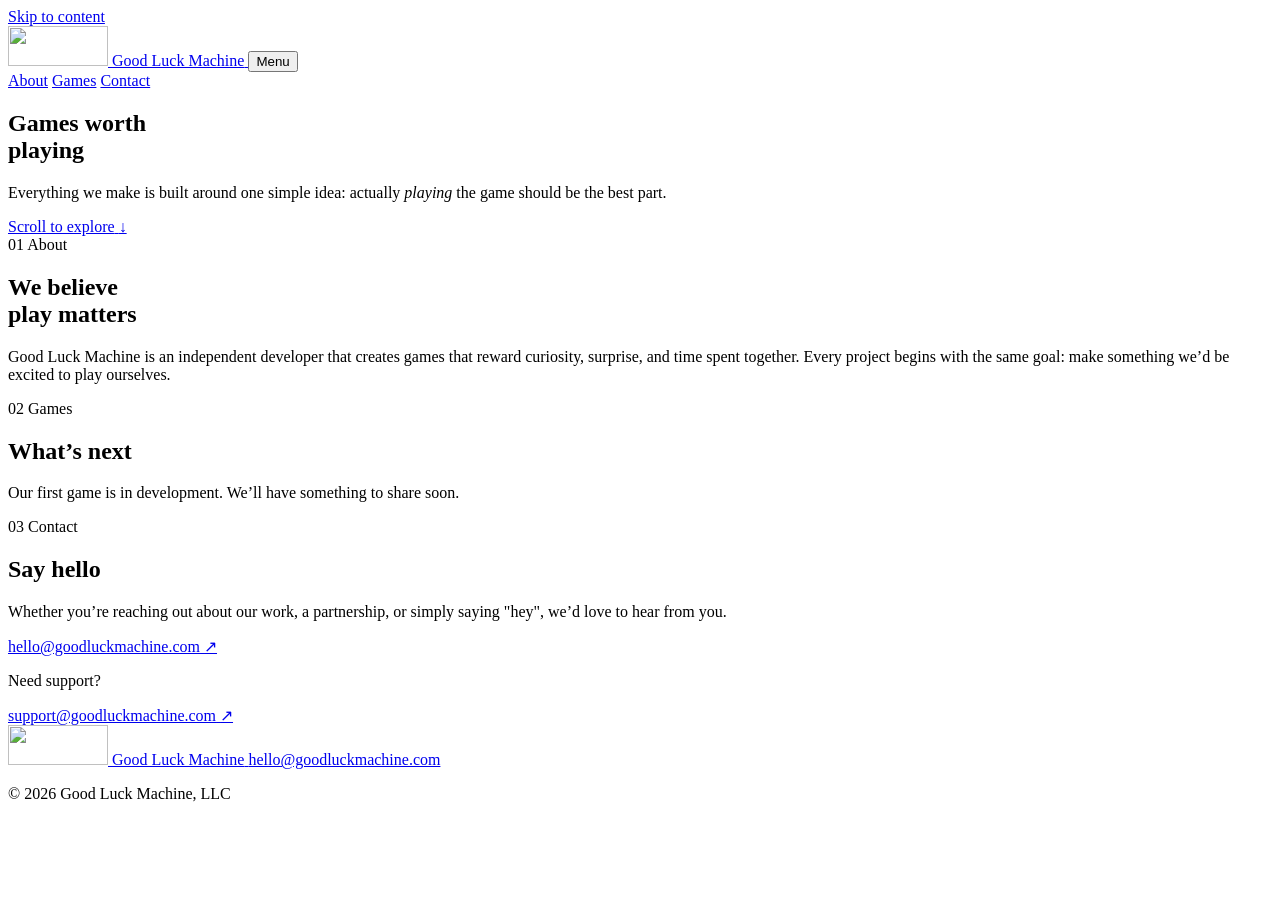
==== index.html @ a038a01f "Refine copy for clarity and engagement in hero, about, games, and contact sections" ====
<!doctype html>
<html lang="en">
  <head>
    <meta charset="UTF-8" />
    <meta name="viewport" content="width=device-width, initial-scale=1" />
    <meta
      name="description"
      content="Good Luck Machine is an independent developer creating inviting, surprising, and rewarding games built around&nbsp;play."
    />
    <meta name="theme-color" content="#f3f0e7" />
    <meta property="og:title" content="Good Luck Machine — Games Worth Playing" />
    <meta
      property="og:description"
      content="Good Luck Machine is an independent developer creating inviting, surprising, and rewarding games built around&nbsp;play."
    />
    <meta property="og:type" content="website" />
    <title>Good Luck Machine — Games Worth Playing</title>
    <link rel="icon" href="favicon.png" type="image/png" />
    <link rel="stylesheet" href="styles.css" />
    <script src="script.js" defer></script>
  </head>
  <body>
    <a class="skip-link" href="#main">Skip to content</a>

    <header class="site-header">
      <a class="wordmark" href="#top" aria-label="Good Luck Machine, home">
        <img src="assets/images/glm-logo.png" alt="" width="100" height="40" />
        <span>Good Luck Machine</span>
      </a>

      <button class="menu-toggle" type="button" aria-expanded="false" aria-controls="site-nav">
        Menu
      </button>

      <nav class="site-nav" id="site-nav" aria-label="Primary navigation">
        <a href="#about">About</a>
        <a href="#games">Games</a>
        <a href="#contact">Contact</a>
      </nav>
    </header>

    <main id="main">
      <section class="hero" id="top">
        <div class="hero-copy">
          <h1 class="reveal">Games worth<br /><span>playing</span></h1>
          <p class="hero-intro section-blurb reveal">
            Everything we make is built around one simple idea: actually <i>playing</i>
            the game should be the best&nbsp;part.
          </p>
        </div>

        <a class="scroll-cue" href="#about">
          <span>Scroll to explore</span>
          <span aria-hidden="true">↓</span>
        </a>
      </section>

      <section class="about" id="about">
        <div class="section-label reveal">
          <span>01</span>
          <span>About</span>
        </div>

        <div class="about-copy">
          <h2 class="reveal">We believe<br />play matters</h2>
          <p class="section-blurb reveal">
            Good Luck Machine is an independent developer that creates games
            that reward curiosity, surprise, and time spent&nbsp;together. Every
            project begins with the same goal: make something we’d be excited to
            play&nbsp;ourselves.
          </p>
        </div>
      </section>

      <section class="games" id="games">
        <div class="section-label reveal">
          <span>02</span>
          <span>Games</span>
        </div>

        <div class="games-copy reveal">
          <h2>What’s next</h2>
          <p class="section-blurb">
            Our first game is in&nbsp;development. We’ll have something to share&nbsp;soon.
          </p>
        </div>
      </section>

      <section class="contact" id="contact">
        <div class="section-label reveal">
          <span>03</span>
          <span>Contact</span>
        </div>

        <div class="contact-copy reveal">
          <h2>Say&nbsp;hello</h2>
          <p class="section-blurb">
            Whether you’re reaching out about our work, a partnership, or simply
            saying "hey", we’d love to hear from&nbsp;you.
          </p>
          <a class="email-link" href="mailto:hello@goodluckmachine.com">
            <span>hello@goodluckmachine.com</span>
            <span aria-hidden="true">↗</span>
          </a>
          <p class="section-blurb support-prompt">Need&nbsp;support?</p>
          <a class="email-link" href="mailto:support@goodluckmachine.com">
            <span>support@goodluckmachine.com</span>
            <span aria-hidden="true">↗</span>
          </a>
        </div>
      </section>
    </main>

    <footer>
      <a class="footer-name" href="#top">
        <img src="assets/images/glm-logo.png" alt="" width="100" height="40" />
        <span>Good Luck Machine</span>
      </a>
      <a href="mailto:hello@goodluckmachine.com">hello@goodluckmachine.com</a>
      <p>© <span id="year">2026</span> Good Luck Machine, LLC</p>
    </footer>
  </body>
</html>
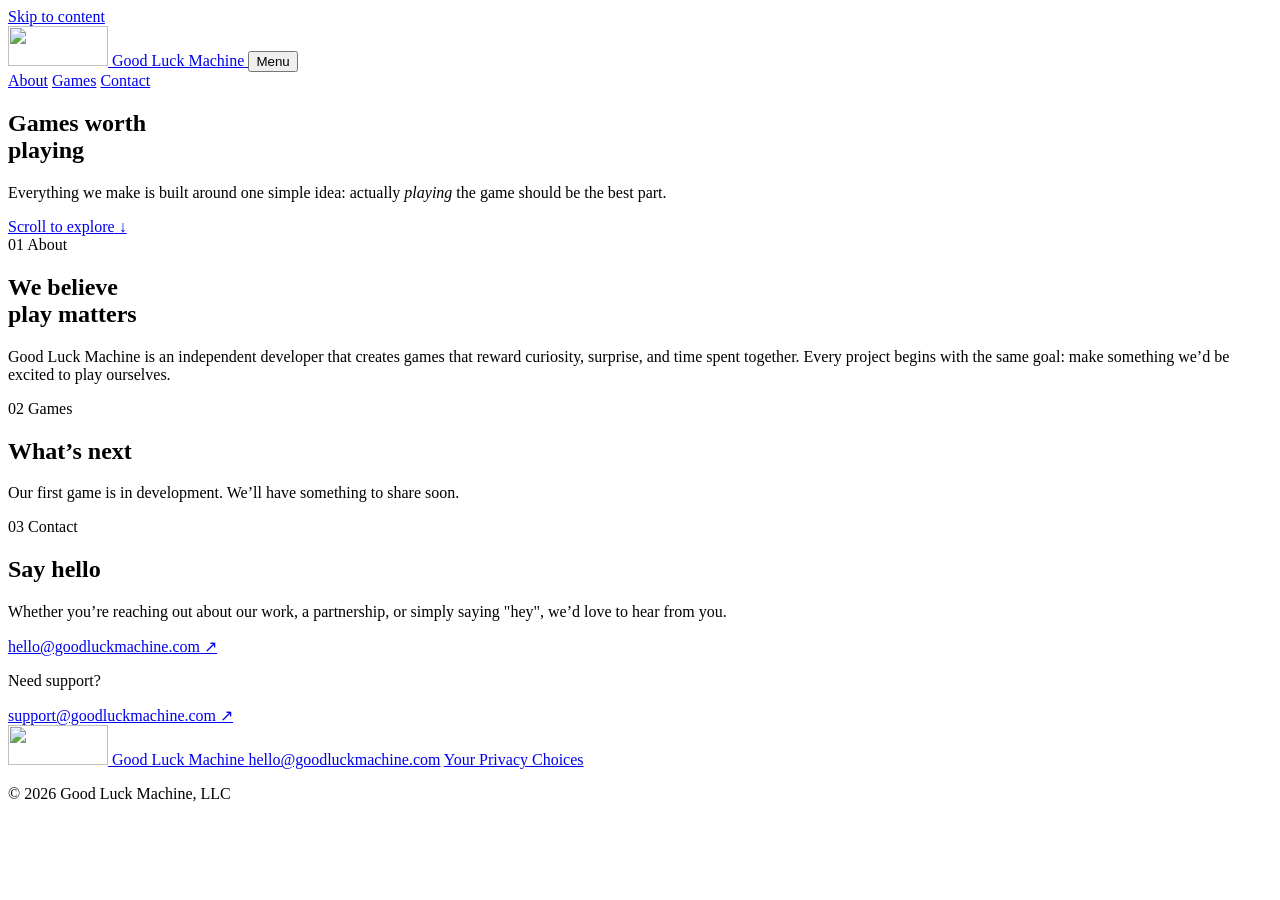
==== commit 02e3c197: "Update privacy policy for attribution, ad measurement, and US state rights; link from footer Co-Auth" ====
--- a/index.html
+++ b/index.html
@@ -117,6 +117,7 @@
         <span>Good Luck Machine</span>
       </a>
       <a href="mailto:hello@goodluckmachine.com">hello@goodluckmachine.com</a>
+      <a href="privacy/#us-rights">Your Privacy Choices</a>
       <p>© <span id="year">2026</span> Good Luck Machine, LLC</p>
     </footer>
   </body>
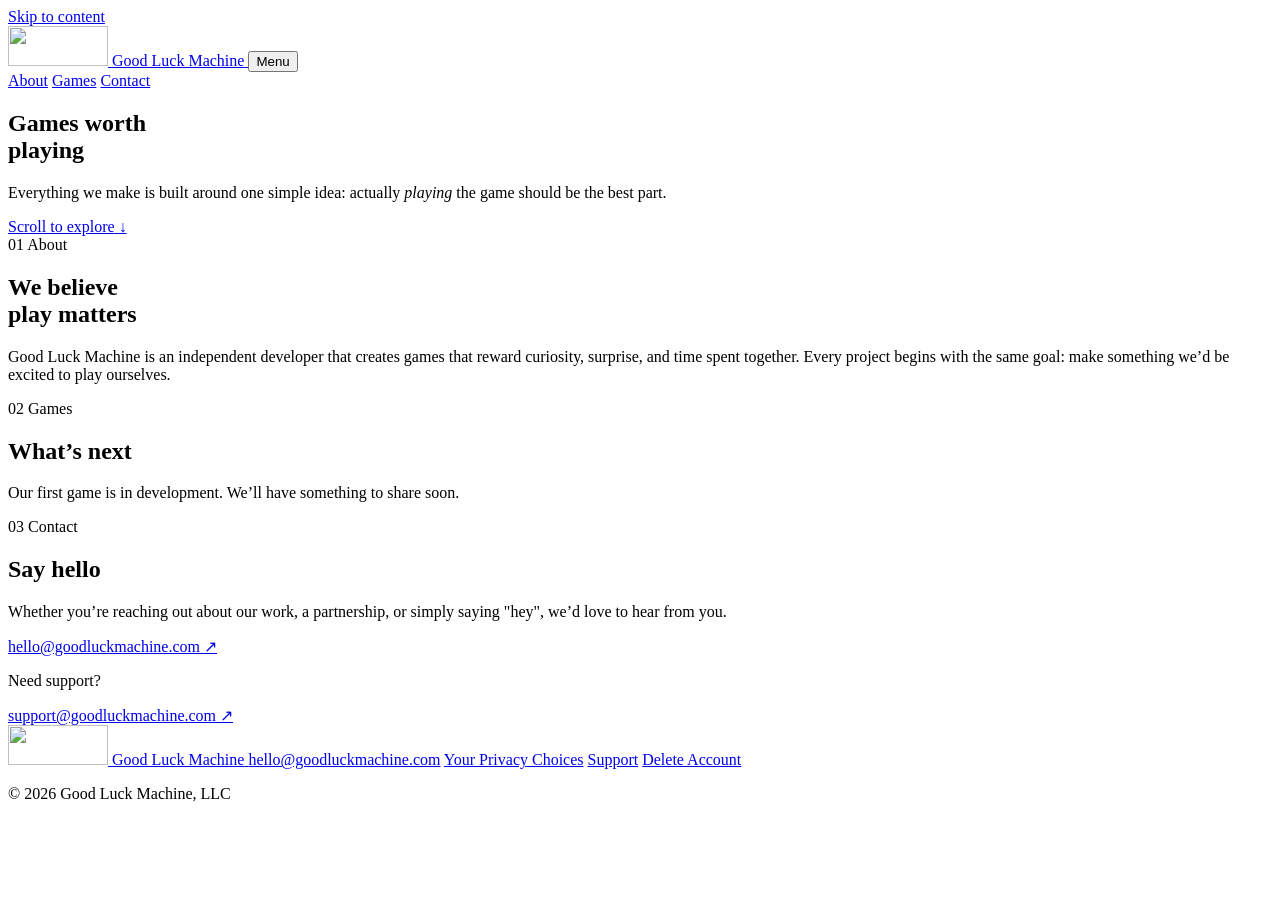
==== commit 895fca5c: "Add support and delete-account pages, footer links, deletion link in privacy policy Co-Authored-By: " ====
--- a/index.html
+++ b/index.html
@@ -118,6 +118,8 @@
       </a>
       <a href="mailto:hello@goodluckmachine.com">hello@goodluckmachine.com</a>
       <a href="privacy/#us-rights">Your Privacy Choices</a>
+      <a href="support/">Support</a>
+      <a href="delete-account/">Delete Account</a>
       <p>© <span id="year">2026</span> Good Luck Machine, LLC</p>
     </footer>
   </body>
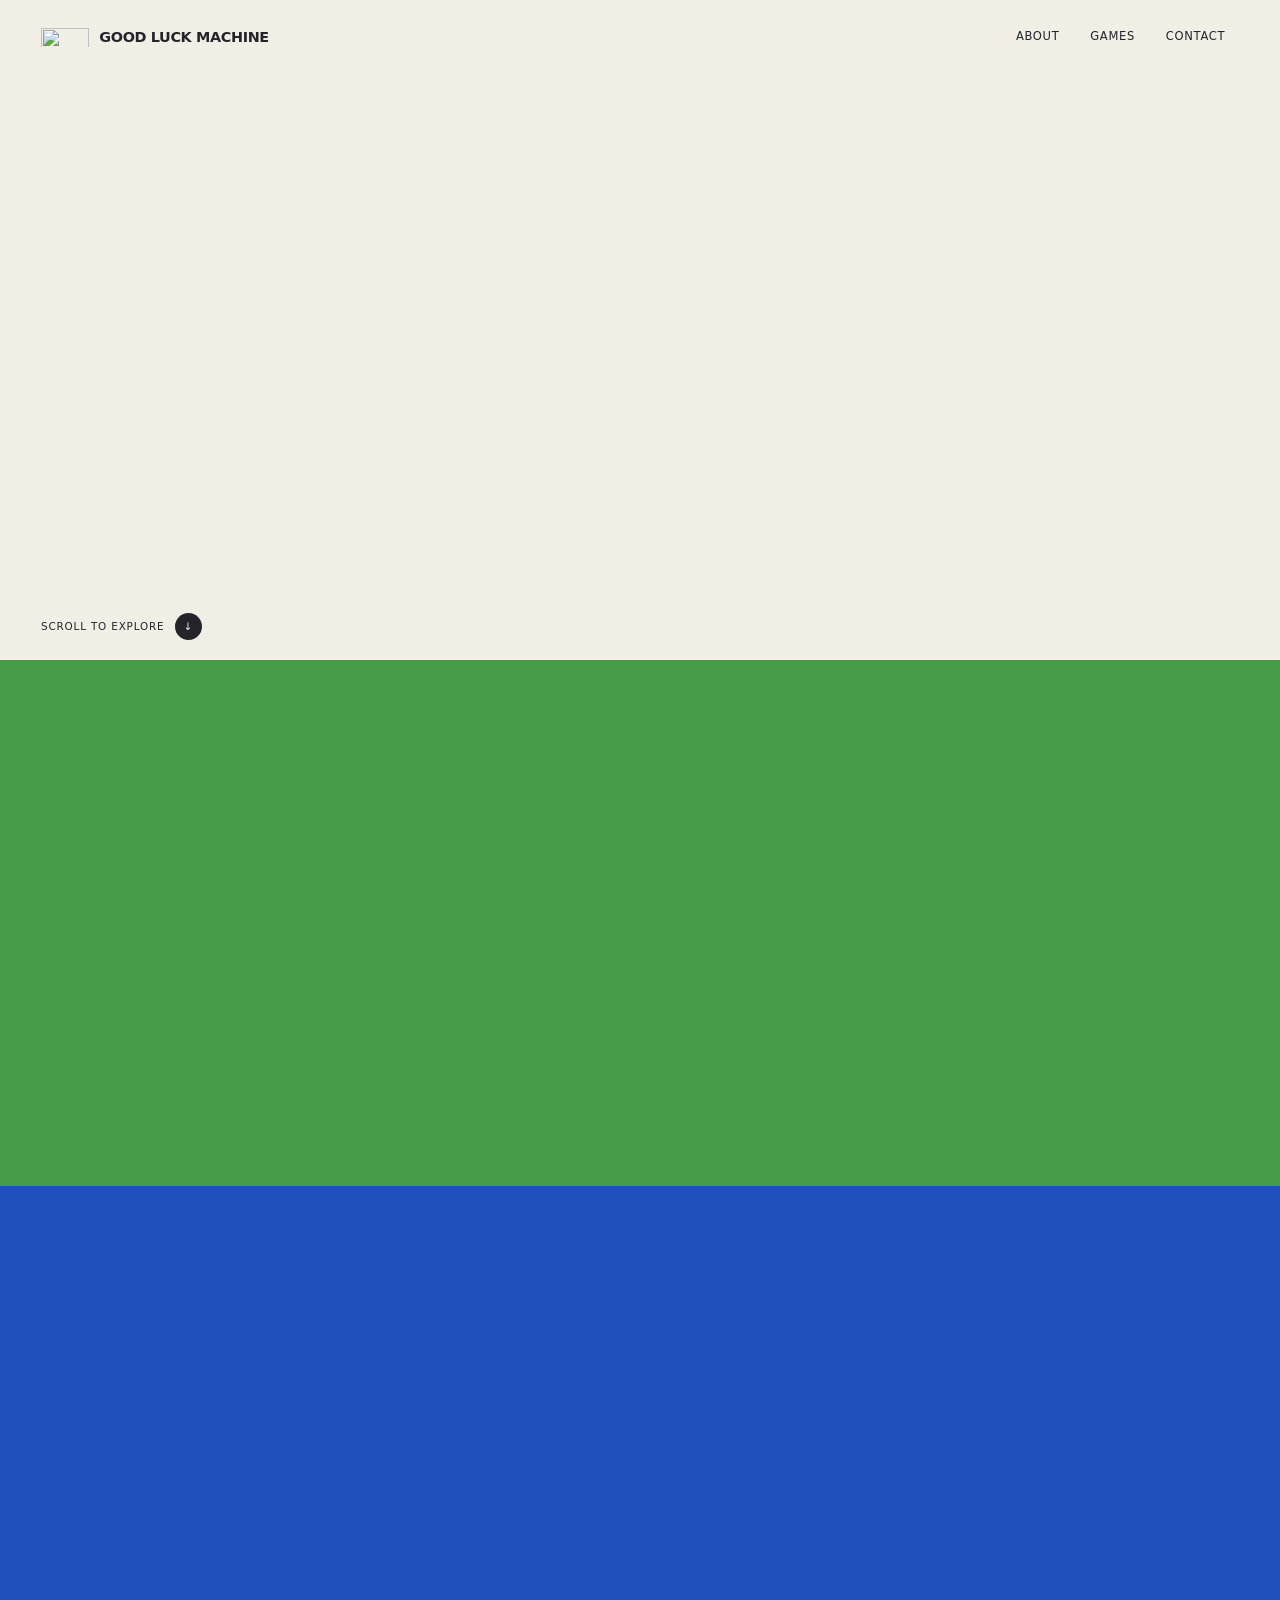
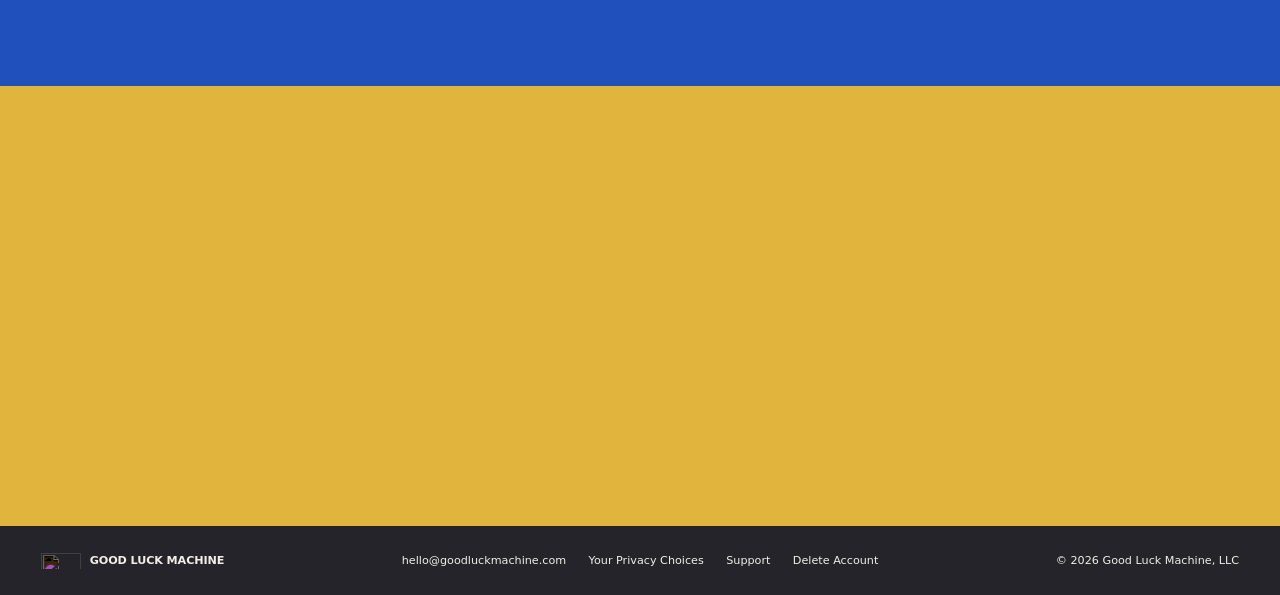
==== commit 5ea17141: "Fix footer layout: group links in one column Co-Authored-By: Claude Sonnet 5.5 <noreply@anthropic.co" ====
--- a/index.html
+++ b/index.html
@@ -116,10 +116,12 @@
         <img src="assets/images/glm-logo.png" alt="" width="100" height="40" />
         <span>Good Luck Machine</span>
       </a>
-      <a href="mailto:hello@goodluckmachine.com">hello@goodluckmachine.com</a>
-      <a href="privacy/#us-rights">Your Privacy Choices</a>
-      <a href="support/">Support</a>
-      <a href="delete-account/">Delete Account</a>
+      <nav class="footer-links" aria-label="Footer">
+        <a href="mailto:hello@goodluckmachine.com">hello@goodluckmachine.com</a>
+        <a href="privacy/#us-rights">Your Privacy Choices</a>
+        <a href="support/">Support</a>
+        <a href="delete-account/">Delete Account</a>
+      </nav>
       <p>© <span id="year">2026</span> Good Luck Machine, LLC</p>
     </footer>
   </body>
--- a/styles.css
+++ b/styles.css
@@ -0,0 +1,586 @@
+@font-face {
+  font-family: "Geist";
+  src: url("assets/fonts/Geist-Variable.woff2") format("woff2-variations");
+  font-style: normal;
+  font-weight: 100 900;
+  font-display: swap;
+}
+
+:root {
+  --paper: #f1eee6;
+  --ink: #24242a;
+  --blue: #2050bb;
+  --green: #469b49;
+  --orange: #e98030;
+  --yellow: #e1b43d;
+  --line: 3px solid var(--ink);
+  --pad: clamp(1rem, 3.2vw, 3.5rem);
+}
+
+* {
+  box-sizing: border-box;
+}
+
+html {
+  width: 100%;
+  max-width: 100%;
+  scroll-behavior: smooth;
+  overflow-x: hidden;
+  overflow-x: clip;
+}
+
+body {
+  width: 100%;
+  max-width: 100%;
+  margin: 0;
+  overflow-x: hidden;
+  overflow-x: clip;
+  background: var(--paper);
+  color: var(--ink);
+  font-family: "Geist", system-ui, sans-serif;
+  font-weight: 400;
+  line-height: 1.55;
+  text-rendering: optimizeLegibility;
+  -webkit-font-smoothing: antialiased;
+}
+
+main,
+section,
+footer {
+  width: 100%;
+  max-width: 100%;
+}
+
+a {
+  color: inherit;
+}
+
+button {
+  color: inherit;
+  font: inherit;
+}
+
+p {
+  max-width: 65ch;
+  line-height: 1.55;
+  text-wrap: pretty;
+}
+
+.section-blurb {
+  width: 100%;
+  max-width: 540px;
+  font-size: clamp(1rem, 1.25vw, 1.2rem);
+  font-weight: 400;
+  line-height: 1.55;
+}
+
+.skip-link {
+  position: fixed;
+  z-index: 100;
+  top: 1rem;
+  left: 1rem;
+  padding: 0.7rem 1rem;
+  border: var(--line);
+  background: var(--yellow);
+  font-weight: 700;
+  transform: translateY(-160%);
+}
+
+.skip-link:focus {
+  transform: none;
+}
+
+.site-header {
+  position: absolute;
+  z-index: 20;
+  top: 0;
+  left: 0;
+  display: flex;
+  width: 100%;
+  align-items: center;
+  justify-content: space-between;
+  padding: 1.25rem var(--pad);
+}
+
+.wordmark {
+  display: inline-flex;
+  min-width: 0;
+  align-items: center;
+  gap: 0.65rem;
+  font-size: 0.9rem;
+  font-weight: 900;
+  letter-spacing: -0.025em;
+  line-height: 1;
+  text-decoration: none;
+  text-transform: uppercase;
+}
+
+.wordmark img {
+  display: block;
+  width: 3rem;
+  height: auto;
+}
+
+.site-nav {
+  display: flex;
+  gap: 0.2rem;
+}
+
+.site-nav a {
+  padding: 0.45rem 0.8rem;
+  border: 1.5px solid transparent;
+  border-radius: 100px;
+  font-size: 0.72rem;
+  font-weight: 500;
+  letter-spacing: 0.06em;
+  text-decoration: none;
+  text-transform: uppercase;
+}
+
+.site-nav a:hover,
+.site-nav a:focus-visible {
+  border-color: transparent;
+  background: var(--orange);
+  color: var(--paper);
+  outline: none;
+}
+
+.menu-toggle {
+  display: none;
+}
+
+h1,
+h2,
+h3,
+p {
+  margin-top: 0;
+}
+
+h1,
+h2,
+h3 {
+  font-weight: 900;
+  letter-spacing: -0.0475em;
+  text-transform: uppercase;
+}
+
+h1 {
+  margin: 0;
+  font-size: clamp(4rem, 10vw, 10.5rem);
+  line-height: 0.78;
+}
+
+h1 span {
+  color: var(--blue);
+}
+
+h2 {
+  line-height: 0.86;
+}
+
+h3 {
+  line-height: 0.9;
+}
+
+.hero {
+  position: relative;
+  display: grid;
+  min-height: 660px;
+  grid-template-columns: 1fr;
+  align-items: center;
+  padding: 7.2rem var(--pad) 4.5rem;
+  overflow: hidden;
+  background: var(--paper);
+}
+
+.hero-copy {
+  position: relative;
+  z-index: 2;
+  display: grid;
+  min-width: 0;
+  grid-template-columns: minmax(0, 1.15fr) minmax(320px, 0.85fr);
+  gap: clamp(1.5rem, 2.8vw, 3.5rem);
+  align-items: center;
+}
+
+.hero-intro {
+  margin: 0;
+}
+
+.scroll-cue {
+  position: absolute;
+  bottom: 1.25rem;
+  left: var(--pad);
+  display: flex;
+  align-items: center;
+  gap: 0.65rem;
+  font-size: 0.65rem;
+  font-weight: 500;
+  letter-spacing: 0.08em;
+  text-decoration: none;
+  text-transform: uppercase;
+}
+
+.scroll-cue span:last-child {
+  display: grid;
+  width: 1.7rem;
+  height: 1.7rem;
+  place-items: center;
+  border: 0;
+  border-radius: 50%;
+  background: var(--ink);
+  color: var(--paper);
+}
+
+.section-label {
+  display: flex;
+  align-items: center;
+  gap: 0.7rem;
+  align-self: start;
+  font-size: 0.66rem;
+  font-weight: 500;
+  letter-spacing: 0.1em;
+  text-transform: uppercase;
+}
+
+.section-label span:first-child {
+  display: grid;
+  width: 1.8rem;
+  height: 1.8rem;
+  place-items: center;
+  border: 0;
+  border-radius: 50%;
+  background: var(--paper);
+  color: var(--ink);
+  font-size: 0.52rem;
+}
+
+.games {
+  position: relative;
+  display: grid;
+  min-height: 500px;
+  grid-template-columns: 20% 80%;
+  align-items: center;
+  padding: 3.5rem var(--pad);
+  overflow: hidden;
+  background: var(--blue);
+  color: var(--paper);
+}
+
+.games-copy {
+  position: relative;
+  z-index: 2;
+  min-width: 0;
+}
+
+.games-copy h2,
+.about-copy h2,
+.contact-copy h2 {
+  margin-bottom: 1.25rem;
+  font-size: clamp(3.7rem, 7.2vw, 7.5rem);
+}
+
+.games-copy p {
+  margin-bottom: 0;
+}
+
+.about {
+  padding: 3.5rem var(--pad);
+  background: var(--green);
+  color: var(--paper);
+}
+
+.about-copy {
+  margin: 2.75rem 0 3.5rem 20%;
+}
+
+.about-copy h2 {
+  margin-bottom: 0;
+}
+
+.about-copy p {
+  margin: 1.75rem 0 0;
+}
+
+.contact {
+  display: grid;
+  min-height: 440px;
+  grid-template-columns: 20% 80%;
+  padding: 3.5rem var(--pad);
+  background: var(--yellow);
+  color: var(--ink);
+}
+
+.contact-copy {
+  display: flex;
+  flex-direction: column;
+  align-items: flex-start;
+  gap: 1.5rem;
+  min-width: 0;
+  max-width: 900px;
+}
+
+.contact-copy > h2,
+.contact-copy > p,
+.contact-copy > a {
+  margin: 0;
+}
+
+.email-link {
+  display: inline-flex;
+  width: auto;
+  min-width: 0;
+  max-width: 100%;
+  align-items: center;
+  justify-content: flex-start;
+  gap: 0.55em;
+  padding: 0;
+  font-size: clamp(1rem, 1.8vw, 1.55rem);
+  font-weight: 600;
+  text-decoration: none;
+}
+
+.email-link span:first-child {
+  min-width: 0;
+  overflow-wrap: anywhere;
+  word-break: break-word;
+}
+
+.email-link span:last-child {
+  flex: 0 0 auto;
+  transition: transform 100ms ease;
+}
+
+.email-link:hover span:last-child {
+  transform: translate(3px, -3px);
+}
+
+footer {
+  display: grid;
+  grid-template-columns: auto 1fr auto;
+  align-items: center;
+  gap: 1rem;
+  padding: 1.6rem var(--pad);
+  background: var(--ink);
+  color: var(--paper);
+  font-size: 0.7rem;
+}
+
+footer a {
+  text-decoration: none;
+}
+
+.footer-name {
+  display: inline-flex;
+  align-items: center;
+  gap: 0.55rem;
+  font-weight: 700;
+  letter-spacing: -0.01em;
+  text-transform: uppercase;
+}
+
+.footer-name img {
+  display: block;
+  width: 2.5rem;
+  height: auto;
+  filter: invert(1);
+}
+
+footer p {
+  margin: 0;
+  text-align: right;
+}
+
+.footer-links {
+  display: flex;
+  flex-wrap: wrap;
+  justify-content: center;
+  gap: 0.4rem 1.4rem;
+}
+
+.reveal {
+  opacity: 0;
+  transform: translateY(16px);
+  transition: opacity 420ms ease, transform 420ms cubic-bezier(0.2, 0.75, 0.25, 1);
+}
+
+.reveal.visible {
+  opacity: 1;
+  transform: none;
+}
+
+@media (max-width: 900px) {
+  .hero {
+    min-height: 610px;
+  }
+
+  .games {
+    grid-template-columns: 20% 80%;
+  }
+
+  .about-copy {
+    margin-left: 10%;
+  }
+}
+
+@media (max-width: 700px) {
+  .site-header {
+    right: 0;
+    left: 0;
+    width: auto;
+    max-width: 100%;
+    padding: 1rem;
+  }
+
+  .menu-toggle {
+    position: relative;
+    z-index: 22;
+    display: block;
+    padding: 0.5rem 0.8rem;
+    border: 2px solid var(--ink);
+    border-radius: 100px;
+    background: var(--paper);
+    font-size: 0.68rem;
+    font-weight: 500;
+    letter-spacing: 0.06em;
+    text-transform: uppercase;
+  }
+
+  .site-nav {
+    position: fixed;
+    z-index: 21;
+    inset: 0;
+    display: flex;
+    flex-direction: column;
+    align-items: center;
+    justify-content: center;
+    gap: 0.8rem;
+    background: var(--paper);
+    opacity: 0;
+    pointer-events: none;
+    transform: translateY(-1rem);
+    transition: opacity 150ms ease, transform 150ms ease;
+  }
+
+  .site-nav.open {
+    opacity: 1;
+    pointer-events: auto;
+    transform: none;
+  }
+
+  .site-nav a {
+    font-size: 2.4rem;
+    font-weight: 900;
+    letter-spacing: -0.04em;
+  }
+
+  .hero {
+    display: block;
+    min-height: auto;
+    padding: 7.5rem 1rem 4.5rem;
+  }
+
+  h1 {
+    font-size: clamp(3.8rem, 19vw, 6rem);
+    line-height: 0.8;
+  }
+
+  .hero-intro {
+    margin: 1.8rem 0 0;
+  }
+
+  .hero-copy {
+    display: block;
+  }
+
+  .scroll-cue {
+    position: static;
+    width: fit-content;
+    margin-top: 1.5rem;
+  }
+
+  .games,
+  .contact {
+    display: block;
+    min-height: auto;
+    padding: 2.75rem 1rem;
+  }
+
+  .games-copy,
+  .contact-copy {
+    margin-top: 3rem;
+  }
+
+  .games-copy h2,
+  .about-copy h2,
+  .contact-copy h2 {
+    font-size: clamp(3.6rem, 17vw, 5.7rem);
+  }
+
+  .about {
+    padding: 2.75rem 1rem;
+  }
+
+  .about-copy {
+    display: block;
+    margin: 3rem 0;
+  }
+
+  .about-copy p {
+    margin-top: 1.8rem;
+  }
+
+  .contact {
+    min-height: 470px;
+  }
+
+  .email-link {
+    width: auto;
+    max-width: 100%;
+    overflow-wrap: anywhere;
+  }
+
+  footer {
+    grid-template-columns: 1fr;
+    gap: 0.75rem;
+    padding: 1.5rem 1rem;
+  }
+
+  footer p {
+    text-align: left;
+  }
+
+  .footer-links {
+    justify-content: flex-start;
+  }
+}
+
+@media (max-width: 360px) {
+  .wordmark {
+    gap: 0.45rem;
+    font-size: 0.75rem;
+  }
+
+  .wordmark img {
+    width: 2.4rem;
+  }
+}
+
+@media (prefers-reduced-motion: reduce) {
+  html {
+    scroll-behavior: auto;
+  }
+
+  *,
+  *::before,
+  *::after {
+    animation-duration: 0.01ms !important;
+    animation-iteration-count: 1 !important;
+    transition-duration: 0.01ms !important;
+  }
+
+  .reveal {
+    opacity: 1;
+    transform: none;
+  }
+}
